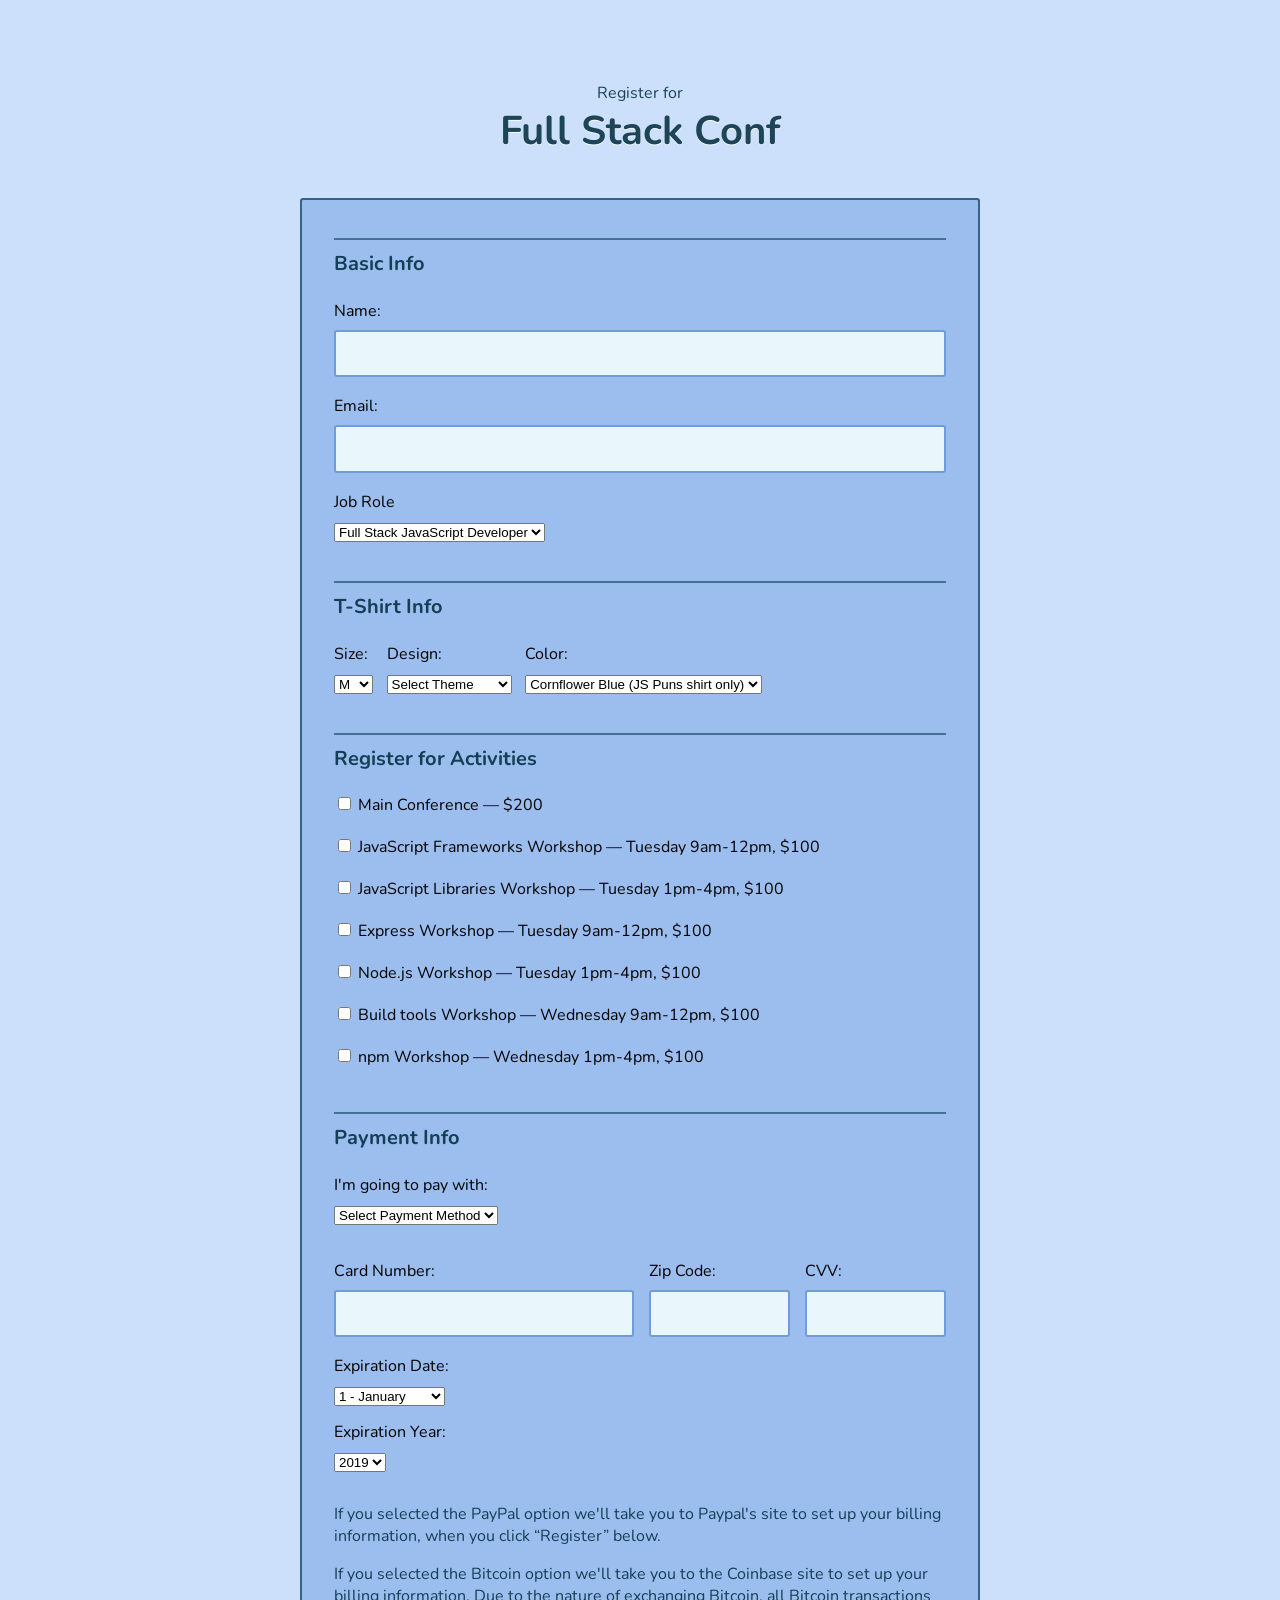
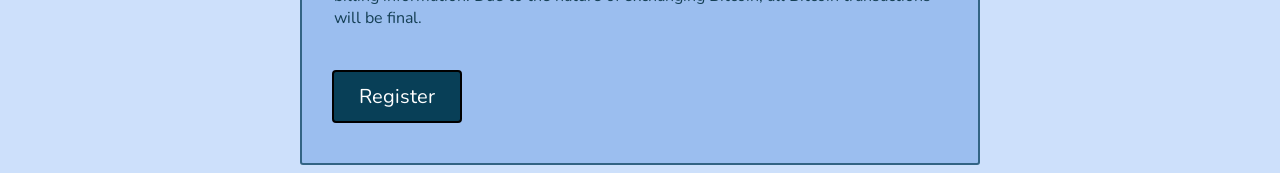
==== interactive-form-v1/index.html @ bf53f0ff "commit fiels/start project fiels" ====
<!DOCTYPE html>
<html lang="en">
<head>
  <meta charset="utf-8">
  <meta name="viewport" content="width=device-width, initial-scale=1.0">
	<title>Register for Full Stack Conf</title>
	<link rel="stylesheet" href="css/style.css">
</head>
<body>
	<div class="container">
    
    <header>
      <span>Register for</span>
      <h1>Full Stack Conf</h1>
    </header>

    <form action="index.html" method="post">
              
      <fieldset>         
        <legend>Basic Info</legend>
        
        <label for="name">Name:</label>
        <input type="text" id="name" name="user-name">
        
        <label for="mail">Email:</label>
        <input type="email" id="mail" name="user-email">
        
        <label for="title">Job Role</label>
        <select id="title" name="user-title">
          <option value="full-stack js developer">Full Stack JavaScript Developer</option>
          <option value="front-end developer">Front End Developer</option>
          <option value="back-end developer">Back End Developer</option>
          <option value="designer">Designer</option>          
          <option value="student">Student</option>
          <option value="other">Other</option>  
        </select>           
      </fieldset>
      
      <fieldset class="shirt">
        <legend>T-Shirt Info</legend>
        
        <div>
          <label for="size">Size:</label>
          <select id="size" name="user-size">
            <option value="small">S</option>
            <option value="medium" selected>M</option>
            <option value="large">L</option>
            <option value="extra large">XL</option>
          </select>
        </div>

        <div>
          <label for="design">Design:</label>
          <select id="design" name="user-design">
            <option>Select Theme</option>
            <option value="js puns">Theme - JS Puns</option>
            <option value="heart js">Theme - I &#9829; JS</option>
          </select>
        </div>

        <div id="colors-js-puns" class="">
          <label for="color">Color:</label>
          <select id="color">
            <option value="cornflowerblue">Cornflower Blue (JS Puns shirt only)</option>
            <option value="darkslategrey">Dark Slate Grey (JS Puns shirt only)</option> 
            <option value="gold">Gold (JS Puns shirt only)</option> 
            <option value="tomato">Tomato (I &#9829; JS shirt only)</option>
            <option value="steelblue">Steel Blue (I &#9829; JS shirt only)</option> 
            <option value="dimgrey">Dim Grey (I &#9829; JS shirt only)</option> 
          </select>
        </div>                
      </fieldset>

      <fieldset class="activities">
        <legend>Register for Activities</legend>
        <label>
          <input type="checkbox" name="all" data-cost="$200"> Main Conference — $200
        </label>
        <label>
          <input type="checkbox" name="js-frameworks" data-day-and-time="Tuesday-T09:00:00-T12:00:00" data-cost="$100"> 
          JavaScript Frameworks Workshop — Tuesday 9am-12pm, $100
        </label>
        <label>
          <input type="checkbox" name="js-libs" data-day-and-time="Tuesday-T13:00:00-T16:00:00" data-cost="$100"> 
          JavaScript Libraries Workshop — Tuesday 1pm-4pm, $100
        </label>
        <label>
          <input type="checkbox" name="express" data-day-and-time="Tuesday-T09:00:00-T12:00:00" data-cost="$100"> 
          Express Workshop — Tuesday 9am-12pm, $100
        </label>
        <label>
          <input type="checkbox" name="node" data-day-and-time="Tuesday-T13:00:00-T16:00:00" data-cost="$100"> 
          Node.js Workshop — Tuesday 1pm-4pm, $100
        </label>          
        <label>
          <input type="checkbox" name="build-tools" data-day-and-time="Wednesday-T09:00:00-T12:00:00" data-cost="$100"> 
          Build tools Workshop — Wednesday 9am-12pm, $100
        </label>
        <label>
          <input type="checkbox" name="npm" data-day-and-time="Wednesday-T13:00:00-T16:00:00" data-cost="$100"> 
          npm Workshop — Wednesday 1pm-4pm, $100
        </label>
                  	
      </fieldset>
      <fieldset>
        <legend>Payment Info</legend>

        <label for="payment">I'm going to pay with:</label>
        <select id="payment" name="user-payment">
          <option value="select method">Select Payment Method</option>
          <option value="Credit Card">Credit Card</option>
          <option value="PayPal">PayPal</option>
          <option value="Bitcoin">Bitcoin</option>
        </select>

        <div id="credit-card" class="credit-card">

          <div class="col-6 col">
            <label for="cc-num">Card Number:</label>
        	  <input id="cc-num" name="user-cc-num" type="text">
          </div>

          <div class="col-3 col">
            <label for="zip">Zip Code:</label>
            <input id="zip" name="user-zip" type="text"> 
          </div>

          <div class="col-3 col">
            <label for="cvv">CVV:</label>
            <input id="cvv" name="user-cvv" type="text"> 
          </div>

          <label for="exp-month">Expiration Date:</label>
          <select id="exp-month" name="user-exp-month">
            <option value="1">1 - January</option>
            <option value="2">2 - February</option>
            <option value="3">3 - March</option>
            <option value="4">4 - April</option>
            <option value="5">5 - May</option>
            <option value="6">6 - June</option>
            <option value="7">7 - July</option>
            <option value="8">8 - August</option>
            <option value="9">9 - September</option>
            <option value="10">10 - October</option>
            <option value="11">11 - November</option>	
            <option value="12">12 - December</option>          		          
          </select>
          <label for="exp-year">Expiration Year:</label>
          <select id="exp-year" name="user-exp-year">
            <option value="2016">2019</option>
            <option value="2017">2020</option>
            <option value="2018">2021</option>
            <option value="2019">2022</option>
            <option value="2020">2023</option>        		          
          </select> 	                  	         
        </div>

        <div id="paypal" class="paypal">
        	<p>If you selected the PayPal option we'll take you to Paypal's site to set up your billing information, when you click “Register” below.</p>
        </div> 

        <div id="bitcoin" class="bitcoin">
        	<p>If you selected the Bitcoin option we'll take you to the Coinbase site to set up your billing information. Due to the nature of exchanging Bitcoin, all Bitcoin transactions will be final.</p>
        </div>                  

      </fieldset>        
        
      <button type="submit">Register</button>
      
    </form>

	</div>
</body>
</html>
---- interactive-form-v1/css/style.css ----
/* ================================= 
  Base Element Styles
==================================== */

@import url('https://fonts.googleapis.com/css?family=Nunito|Roboto+Mono');

* {
  box-sizing: border-box;
}

body,
input,
button {
	font-family: 'Nunito', sans-serif;
}

body {
  font: 1em/1.5;
  color: rgba(6, 49, 68, 0.9);
	background: #CDE0FB;
}

header {
	text-align: center;  
}

h1 {
	font-size: 2.5em;
	text-shadow: 0 1px 0 rgba(255, 255, 255, 0.85);
	margin: 0;
}

a {
  text-decoration: none;
}

/* ================================= 
  Form Element Styles
==================================== */

form {
	padding: .875em 1.875em 1.875em;
	background: #9BBEEF;
	border: 2px solid rgba(8, 63, 87, 0.7);
	border-radius: 3px;
}

fieldset,
legend,
button {
	padding: 0;
	border: none;
}

fieldset {
	margin-top: 1.5em;
}

legend,
button {
	font-size: 1.25em;	
}

legend {
	font-weight: bold;
	padding-top: .5em;
	border-top: 2px solid rgba(8, 63, 87, 0.6);
	margin-bottom: 1.125em;
}

input[type="text"],
input[type="email"],
legend {
	width: 100%;
}

label {
	color: #000;
	display: block;
	margin-bottom: .5em;
}

input,
select {
	margin-bottom: 1.125em;	
}

input {
	font-size: 1em;
	font-weight: 500;
	padding: .8em;
	background: #e9f6fb;
	border: 2px solid #6F9DDC;
	border-radius: 3px;
	outline: none;
}

input:focus {
	background: #fff;
	border-color: #5e97b0;
	transition: border-color .4s, background-color .4s;
}

input[type="checkbox"],
input[type="radio"] {
	display: inline-block;
}

button {
	color: #fff;
	padding: .55em 1.25em;
	background: #083f57;
	margin: 1.25em 0 .5em;
	cursor: pointer;
	border: 2px solid black;
	border-radius: 4px;
	transition: all 0.5s;
}

button:hover {
	background: #6F9DDC;
}

input, 
select, 
option {
	font-family: 'roboto', sans-serif;
}

/* ================================= 
  Page Styles
==================================== */

.container {
	margin: auto;
	max-width: 680px;
}

.shirt div {
	float: left;
	margin-right: .85em;
}

.interests input {
	margin-bottom: 0;
}

.credit-card {
	margin-top: 1.25em;
}

/* ================================= 
  Helper Classes
==================================== */

.is-hidden {
	display: none;
}

.clearfix::after {
  content: " ";
  display: table;
  clear: both;
}

/* ================================= 
  Media Queries
==================================== */

@media (min-width: 0) and (max-width: 679px) {
	header {
		padding: 2em 0;
	}
	button {
		width: 100%;
	}
}

@media (min-width: 680px) {
	header {
		padding: 4.65em 0 2.5em;
	}
	.col {
		float: left;
	}
	.col + .col {
		margin-left: 2.5%;
	}
	.col-3 {
		width: 23%;
	}
	.col-6 {
		width: 49%;
	}

	label {
		clear: both;
	}
}
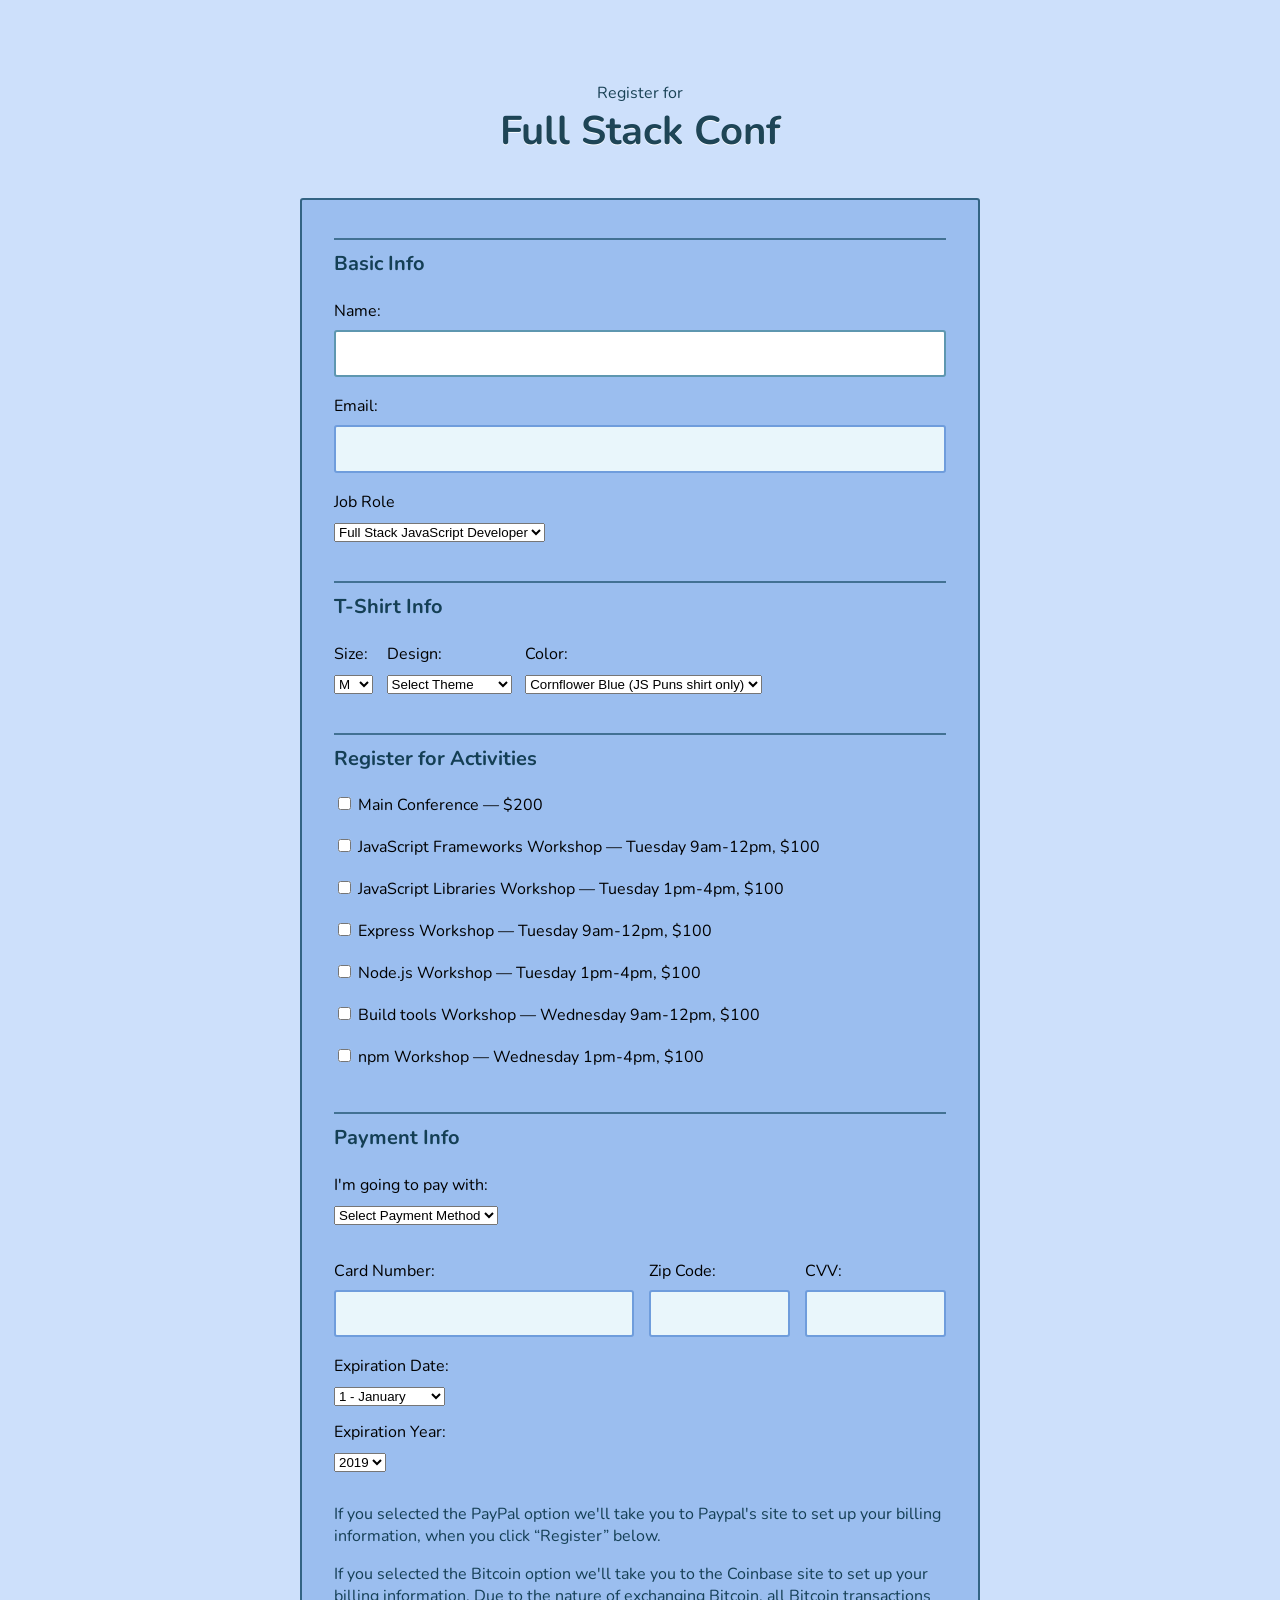
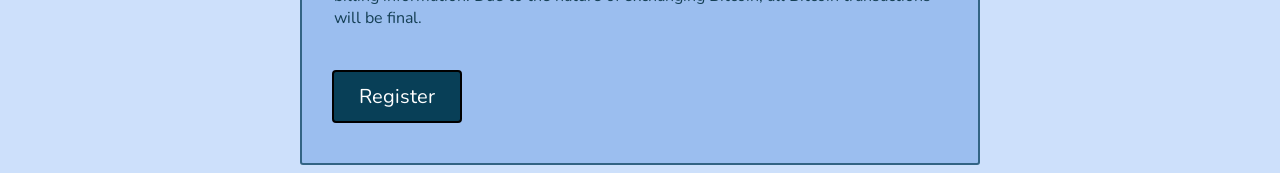
==== commit eca39f5d: "focus on the name field & gave other option a text filed" ====
--- a/interactive-form-v1/index.html
+++ b/interactive-form-v1/index.html
@@ -32,8 +32,8 @@
           <option value="back-end developer">Back End Developer</option>
           <option value="designer">Designer</option>          
           <option value="student">Student</option>
-          <option value="other">Other</option>  
-        </select>           
+          <option value="other">Other</option>
+        </select><input type="text" id="other-title" placeholder="Your Job Role:">   
       </fieldset>
       
       <fieldset class="shirt">
@@ -169,6 +169,8 @@
       
     </form>
 
-	</div>
+  </div>
+  <script src="js/jquery-3.4.1.min.js"></script>
+  <script src="js/form.js"></script>
 </body>
 </html>
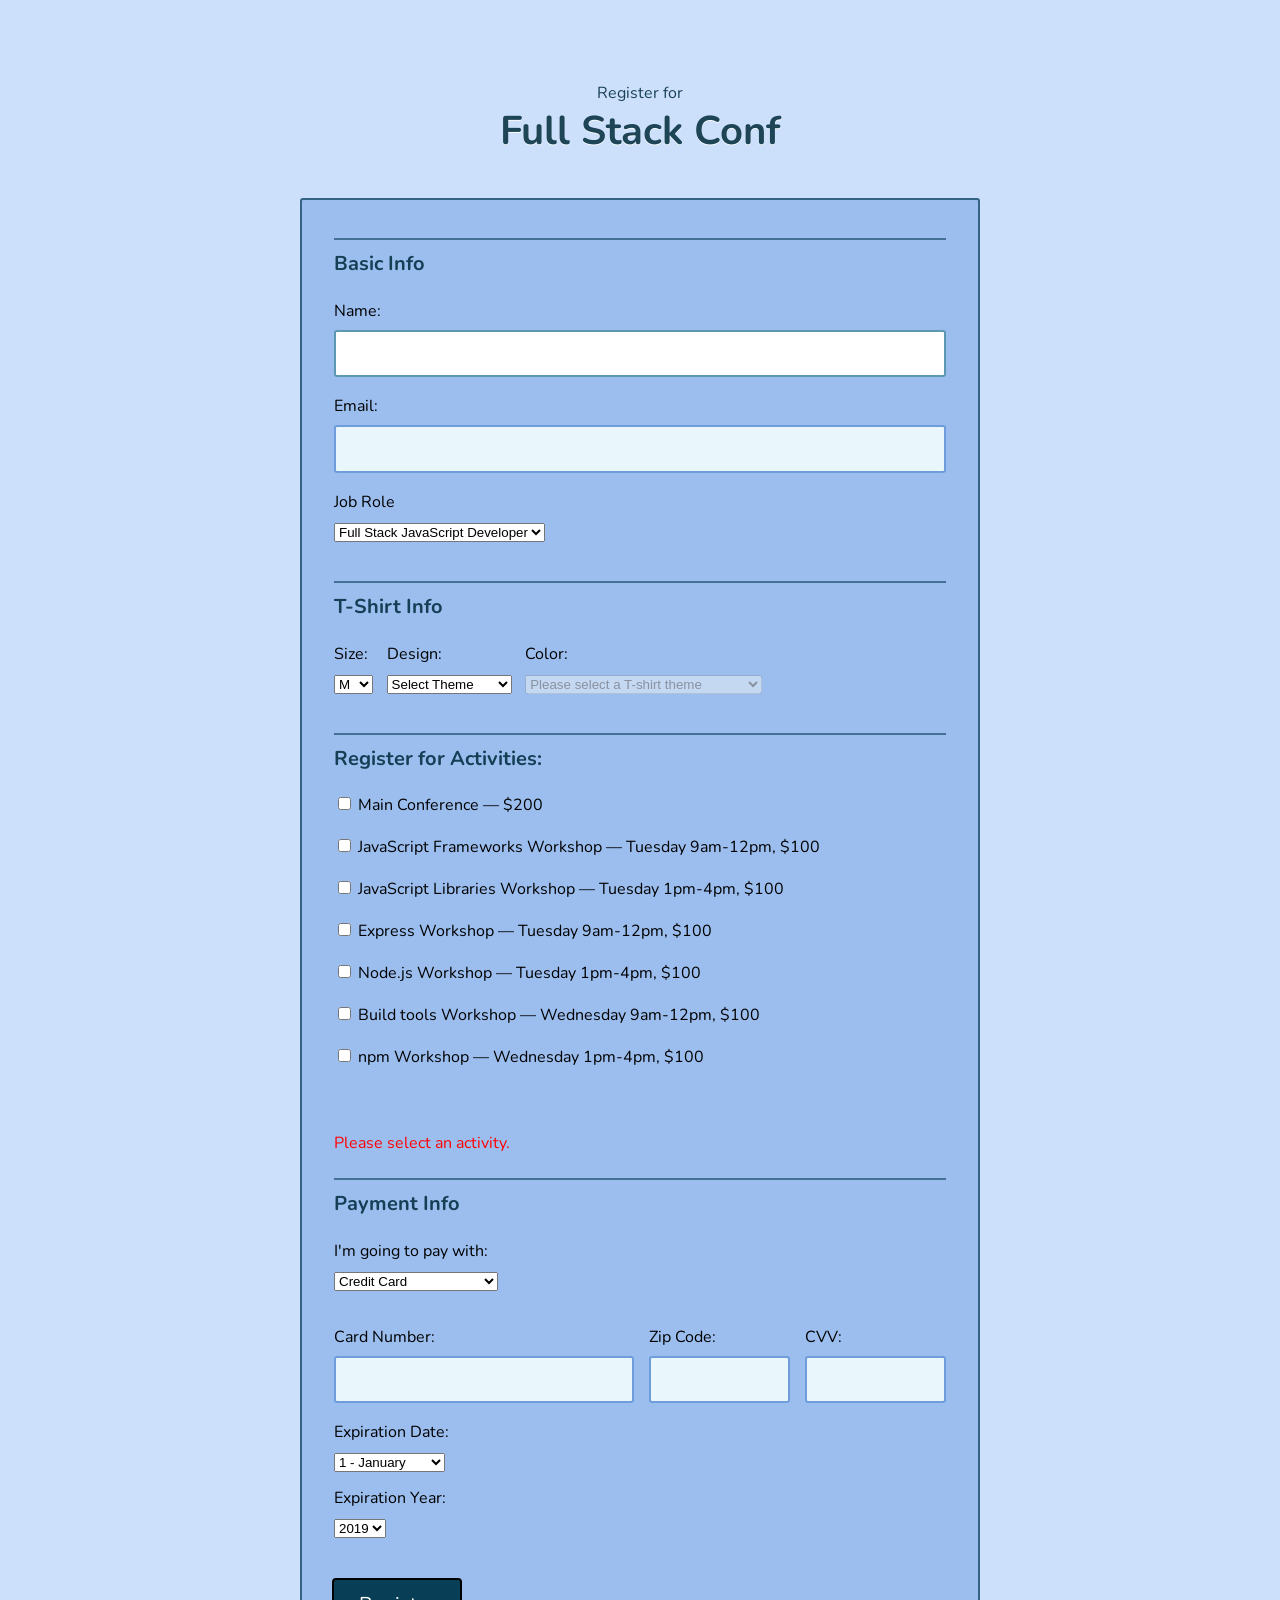
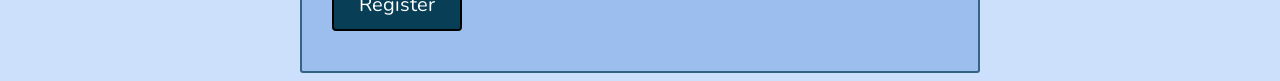
==== commit cc6f3ded: "changes to activity section and form validation" ====
--- a/interactive-form-v1/index.html
+++ b/interactive-form-v1/index.html
@@ -72,7 +72,7 @@
       </fieldset>
 
       <fieldset class="activities">
-        <legend>Register for Activities</legend>
+        <legend>Register for Activities:</legend>
         <label>
           <input type="checkbox" name="all" data-cost="$200"> Main Conference — $200
         </label>
@@ -100,6 +100,7 @@
           <input type="checkbox" name="npm" data-day-and-time="Wednesday-T13:00:00-T16:00:00" data-cost="$100"> 
           npm Workshop — Wednesday 1pm-4pm, $100
         </label>
+       
                   	
       </fieldset>
       <fieldset>
--- a/interactive-form-v1/css/style.css
+++ b/interactive-form-v1/css/style.css
@@ -83,6 +83,17 @@
 input,
 select {
 	margin-bottom: 1.125em;	
+}
+
+label.invalid,
+legend.invalid {
+	color: red;
+	font-weight: bold;
+}
+
+input.invalid,
+input:focus.invalid{
+	border: 5px solid red;
 }
 
 input {
